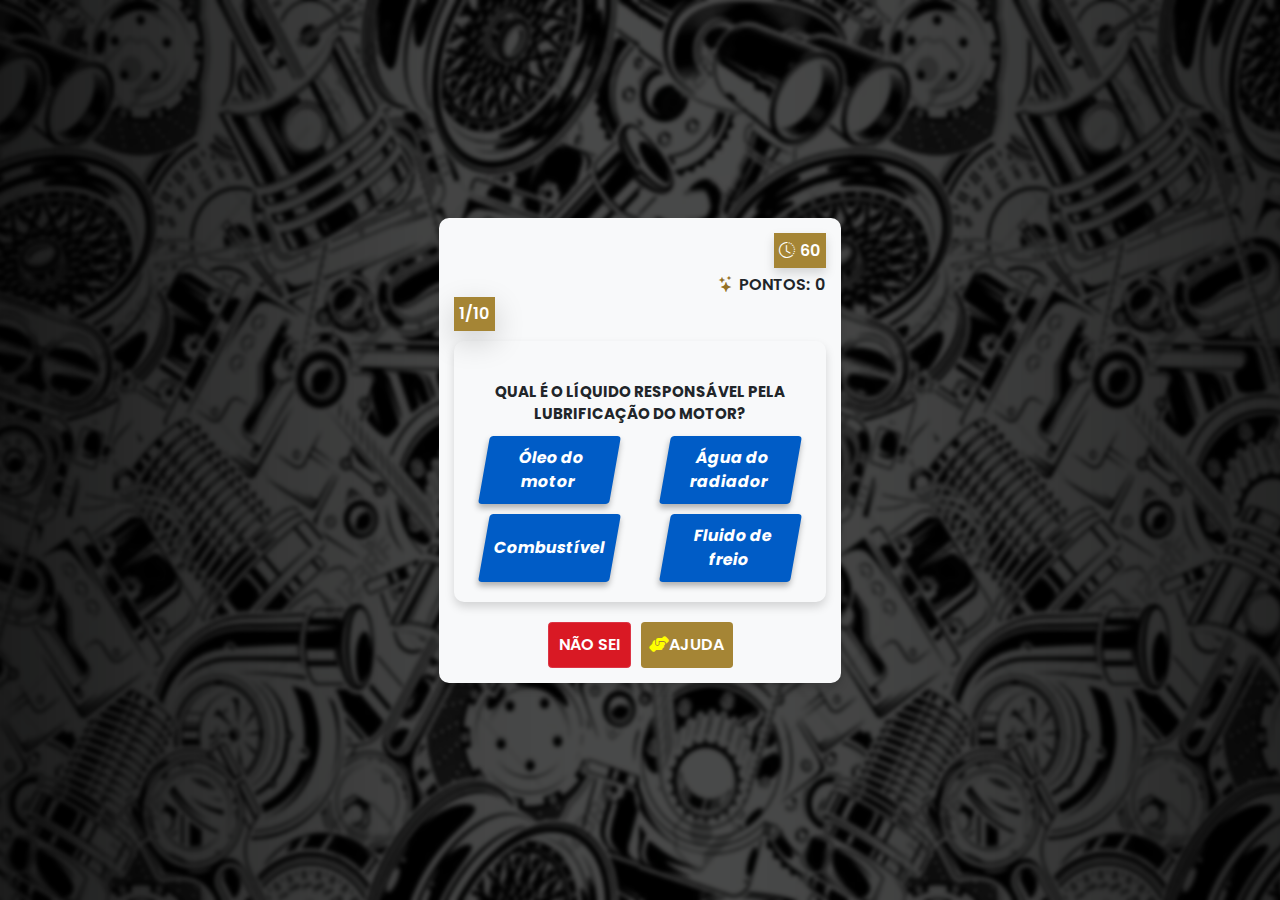
==== game.html @ ae10878c "Update game.html" ====
<!DOCTYPE html>
<html lang="pt-BR">

<head>
    <meta charset="UTF-8">
    <meta name="viewport" content="width=device-width, initial-scale=1.0">
    <meta name="description"
        content="Modelo de quiz para um processo seletivo para uma vaga de um mecanico de carros de luxo">
    <meta name="keywords" content="quiz, processo seletivo, mecanico, carros de luxo">
    <title>Saber Automotivo</title>
    <!-- importação do font awesome -->
    <link href="https://cdnjs.cloudflare.com/ajax/libs/font-awesome/6.5.1/css/all.min.css" rel="stylesheet">
    <link rel="stylesheet" href="https://cdn.jsdelivr.net/npm/bootstrap@5.3.1/dist/css/bootstrap.min.css">
    <link rel="stylesheet" href="style.css">
</head>

<body>
    <main id="principal" class="d-flex flex-column ">
        <div class="container d-flex text-center">
            <div id="question-container" class="container d-flex flex-column rounded-4 shadow p-4">
                <div id="timeAndScore" class="d-flex flex-column align-items-end gap-2">
                    <div id="timer" class="p-2 shadow"><span><i class="bi bi-clock-history"></i></span>
                        <span id="time">30</span>
                    </div>
                    <div id="score" class="d-flex align-items-center gap-2">
                        <span><i class="bi bi-stars"></i></span>PONTOS:<span id="points">0</span>
                    </div>
                </div>
                <span id="questionNumber" class="d-flex p-2 mb-3 shadow-lg text-center ">
                    <span id="currentQuestion">1</span>/<span id="totalQuestions">10</span>
                </span>
                <section id="questions" class="shadow rounded-4">
                    <p id="question" class="text-uppercase fw-bold">Pergunta aqui</p>
                    <div id="options" class="justify-content-center px-3 pb-3">
                        <!-- Opções serão inseridas dinamicamente -->
                    </div>
                </section>
                <section id="btns" class="d-flex justify-content-center gap-3">
                    <button id="skip-btn" class="btn btn-danger p-3">NÃO SEI</button>
                    <button onclick="helpColors()" id="help-btn" class="btn"><i class="fa-solid fa-handshake-angle"
                            style="color: #ffff00;"></i>AJUDA</button>
                </section>
            </div>
        </div>
        <!-- Modal para não sei a resposta -->
        <div class="modal fade" id="skip-modal" tabindex="-1" aria-hidden="true">
            <div class="modal-dialog modal-dialog-centered">
                <div class="modal-content">
                    <div class="modal-header">
                        <h5 class="modal-title">VOCÊ NÃO SABE A RESPOSTA?</h5>
                    </div>
                    <div class="modal-body">
                        <p>VERIFIQUE SE VOCE AINDA TEM ALGUMA AJUDA ANTES DE NÃO RESPONDER A QUESTÃO.</p>
                    </div>
                    <div class="modal-footer">
                        <button onclick="helpColors()" id="help-btn" class="btn w-25"><i
                                class="fa-solid fa-handshake-angle" style="color: #ffff00;"></i>AJUDA</button> <button
                            type="button" id="confirm-skip" class="btn btn-danger">NÃO SEI</button>
                    </div>
                </div>
            </div>
        </div>
        <!-- Modal para ajuda -->
        <div class="modal fade bd-example-modal-lg" id="help-modal" tabindex="-1" aria-hidden="true">
            <div class="modal-dialog modal-lg modal-dialog-centered modal-dialog-scrollable">
                <div class="modal-content h-50 gap-5">
                    <div class="modal-header">
                        <h5 class="modal-title">AJUDA</h5>
                    </div>
                    <div class="modal-body container">
                        <p>AO ESCOLHER UMA DAS CORES VOCÊ TERA A SORTE DE ELIMINAR ENTRE 0 A 3 ALTERNATIVAS ERRADAS PARA
                            LHE AJUDAR!<br>
                            BOA SORTE!</p>
                        <div id="modal-cores" class="row gap-3 justify-content-center">
                            <button class="btn btn-danger help-option col-5 col-sm-3" data-help="0"></button>
                            <button class="btn btn-success help-option col-5 col-sm-3" data-help="1"></button>
                            <button class="btn btn-primary help-option col-5 col-sm-3" data-help="2"></button>
                            <button class="btn btn-warning help-option col-5 col-sm-3" data-help="3"></button>
                        </div>
                    </div>
                </div>
            </div>
        </div>
        <!-- Modal ajuda usada-->
        <div class="modal fade" id="helpUsed-modal" tabindex="-1" aria-hidden="true">
            <div class="modal-dialog modal-dialog-centered">
                <div class="modal-content">
                    <div class="modal-header">
                        <h5 class="modal-title">AJUDA JÁ UTILIZADA OU NÃO TEM MAIS AJUDAS</h5>
                    </div>
                    <div class="modal-body">
                        <p>PARECE QUE VOCÊ JÁ UTILIZOU AJUDA NESTA PERGUNTA, OU NÃO POSSUI MAIS AJUDAS.</p>
                    </div>
                </div>
            </div>
        </div>
        <!-- Modal tela final -->
        <div class="modal fade" id="endGame-modal" tabindex="-1" aria-hidden="true">
            <div class="modal-dialog modal-dialog-centered modal-dialog-scrollable modal-lg">
                <div class="modal-content">
                    <div class="modal-header">
                        <h5 class="modal-title">FIM DO QUIZ</h5>
                    </div>
                    <div class="modal-body">
                        <p id="header-modal">PREENCHA ATENTAMENTE AS INFORMAÇÕES NECESSÁRIAS</p>
                        <p>VOCÊ CHEGOU AO FINAL DO QUIZ, PREENCHA AS INFORMAÇÕES NECESSÁRIAS E AGUARDE O CONTATO DA
                            EQUIPE.</p>
                        <p>A <a href="#">MARISTA AUTO CENTER</a> AGRADECE A SUA PARTICIPAÇÃO EM NOSSO PROCESSO
                            SELETIVO.</p>

                        <form id="feedback-form" class="row g-3">
                            <div class="col-md-12">
                                <label for="name" class="form-label">NOME COMPLETO</label>
                                <input type="text" id="fullname" class="form-control" placeholder="Nome" value=""
                                    required>
                            </div>
                            <div class="col-md-6">
                                <label for="phone" class="form-label">TELEFONE:</label>
                                <input type="tel" id="phone" maxlength="15" onkeyup="handlePhone(event)"
                                    class="form-control" placeholder="(00)00000-0000" value="" required>
                            </div>
                            <div class="col-6">
                                <label for="email" class="form-label">Email</label>
                                <input type="email" id="email" class="form-control" placeholder="seuNome@exemplo.com"
                                    value="" required>
                            </div>
                            <div class="col-12">
                                <div class="form-check">
                                    <input id="checkIndica" class="form-check-input" type="checkbox" value="check"
                                        id="defaultCheck1">

                                    <label class="form-check-label" for="defaultCheck1">
                                        <span>FUI INDICADO POR:</span>
                                    </label>
                                </div>
                                <div id="nameIndica" class="col-md-12 d-none">
                                    <label for="nameIndica" class="form-label">NOME DE QUEM INDICOU</label>
                                    <input type="text" id="nameIndica" class="form-control"
                                        placeholder="NOME DE QUEM INDICOU" required>
                                </div>
                            </div>
                            <div class="col-12">
                                <label for="feedback" class="form-label">OBSERVAÇÕES</label>
                                <textarea id="feedback" class="form-control" rows="3"></textarea>
                            </div>
                            <div class="col-12 text-center">
                                <button id="botao-final" type="submit" class="btn btn-primary">ENVIAR</button>
                            </div>
                        </form>
                    </div>
                </div>
            </div>
        </div>
        <!-- Modal agradecimento -->
        <div class="modal fade" id="agradecimento-modal" tabindex="-1" aria-hidden="true">
            <div class="modal-dialog modal-dialog-centered modal-dialog-scrollable modal-lg">
                <div class="modal-content">
                    <div class="modal-header">
                        <h5 class="text-uppercase modal-title">Agradecimentos.</h5>
                    </div>
                    <div class="modal-body">
                        <p>Agradecemos por participar do nosso processo seletivo no formato de game quiz!<br>
                            Foi ótimo contar com sua participação</p>
                        <button class="btn btn-success" onclick="atualizarPagina()">REINICIAR QUIZ</button>
                        <button class="btn btn-danger" onclick="fecharJanela()">FECHAR JOGO</button>
                    </div>
                </div>
            </div>
        </div>
    </main>
    <script src="https://cdn.jsdelivr.net/npm/bootstrap@5.3.1/dist/js/bootstrap.bundle.min.js"></script>
    <script src="script.js"></script>
</body>

</html>
---- style.css ----
@import url('https://fonts.googleapis.com/css2?family=Poppins:wght@100;200;300;400;500;600;700;800;900&display=swap');
@import url('https://fonts.googleapis.com/css2?family=Orbitron:wght@400..900&display=swap');
@import url("https://cdn.jsdelivr.net/npm/bootstrap-icons@1.11.3/font/bootstrap-icons.min.css");

:root {
    --gold-color: #CC942E;
    --red-color: #D91924;
    --gold2-color: #E9AB33;
    --gold3-color: #947025;
    --gold4-color: #a58535;
}

html {
    font-size: 62.5%;
}

* {
    padding: 0;
    margin: 0;
    box-sizing: border-box !important;
    font-family: "Poppins", sans-serif;
}

body {
    background-image: url(bg_quiz.webp);
    background-position: center top;
    background-size: cover;
    background-repeat: repeat-y;
    height:100vh;
display: flex;
justify-content:center;
align-items: center
}

main {
    padding: 0 !important;
    margin: 0 !important;
}

header {
    height: 100px;
    background-color: #f8f9fa;
    /* background-image: linear-gradient(rgb(0, 0, 0), rgb(0, 0, 70)); */
    color: var(--gold3-color);
}

header img {
    width: 75px;
}

#question-container {
    background-color: #f8f9fa;
}

#timer {
    font-family: "Orbitron", sans-serif;
    text-transform: uppercase;
}

#timer,
#score,
#questionNumber {
    font-size: 1.6rem;
    font-weight: 600;
}

#score i {
    color: var(--gold3-color);
}

#question {
    font-size: 1.5rem;
    margin: 10px 0 10px 0;
}

#timer,
#questionNumber {
    background-color: var(--gold4-color);
    color: #fff;
    width: fit-content;
}

#questions {
    margin-bottom: 20px;
}

.grid-container {
    display: grid;
    grid-template-columns: 1fr;
    gap: 10px;
}

.grid-item {
    text-align: center;
}

.correct {
    background-color: green;
    color: white;
}

.incorrect {
    color: var(--red-color);
    /* background-color: red;
    color: white; */
}

.eliminated {
    background-color: grey;
    color: white;
    opacity: 0.6;
}

.btn {
    font-size: 1.6rem;
}

.button {
    /* display: inline-block; */
    /* padding: 10px 30px; */
    font-size: 1.6rem;
    font-weight: bold;
    /* text-transform: uppercase; */
    color: white;
    background: #005cc6;
    /* Cor de fundo */
    border: none;
    /* border-radius: 10%; */
    box-shadow: 0 4px 6px rgba(0, 0, 0, 0.3);
    /* Sombra */
    transform: skew(-10deg);
    /* Inclinação do botão */
    position: relative;
    overflow: hidden;
    /* margin: 0 -14px; */
}

.button:hover {
    cursor: pointer;
    box-shadow: 0 6px 8px rgba(0, 0, 0, 0.4);
    /* Realce na sombra ao passar o mouse */
}

#help-btn {
    background-color: var(--gold4-color);
    color: #fff;
    font-weight: 600;
}

#help-btn:hover {
    background-color: #b4923b;
}

#skip-btn {
    background-color: var(--red-color);
    font-weight: 600;
}

#skip-btn:hover {
    background-color: #f51b26;
}

a {
    text-decoration: none;
    color: var(--gold4-color);
}

.modal-content {
    width: auto;
}

.modal p {
    font-size: 1.2rem;
}

/* Responsividade */
@media (min-width: 768px) {
    #question-container {
        width: 70%;
    }

    .grid-container {
        grid-template-columns: 1fr;
    }

    .button {
        padding: 10px;
    }

    #btns {
        gap: 10 !important;
    }
}

@media (min-width: 1024px) {
    #logo-index {
        width: 20px;
    }

    #question-container {
        width: 70%;
    }

    #questions {
        padding: 3rem 2rem 1rem 2rem;
    }

    .grid-container {
        grid-template-columns: 1fr 1fr;
        column-gap: 50px !important;
    }

    .button {
        padding: 10px;
    }

}
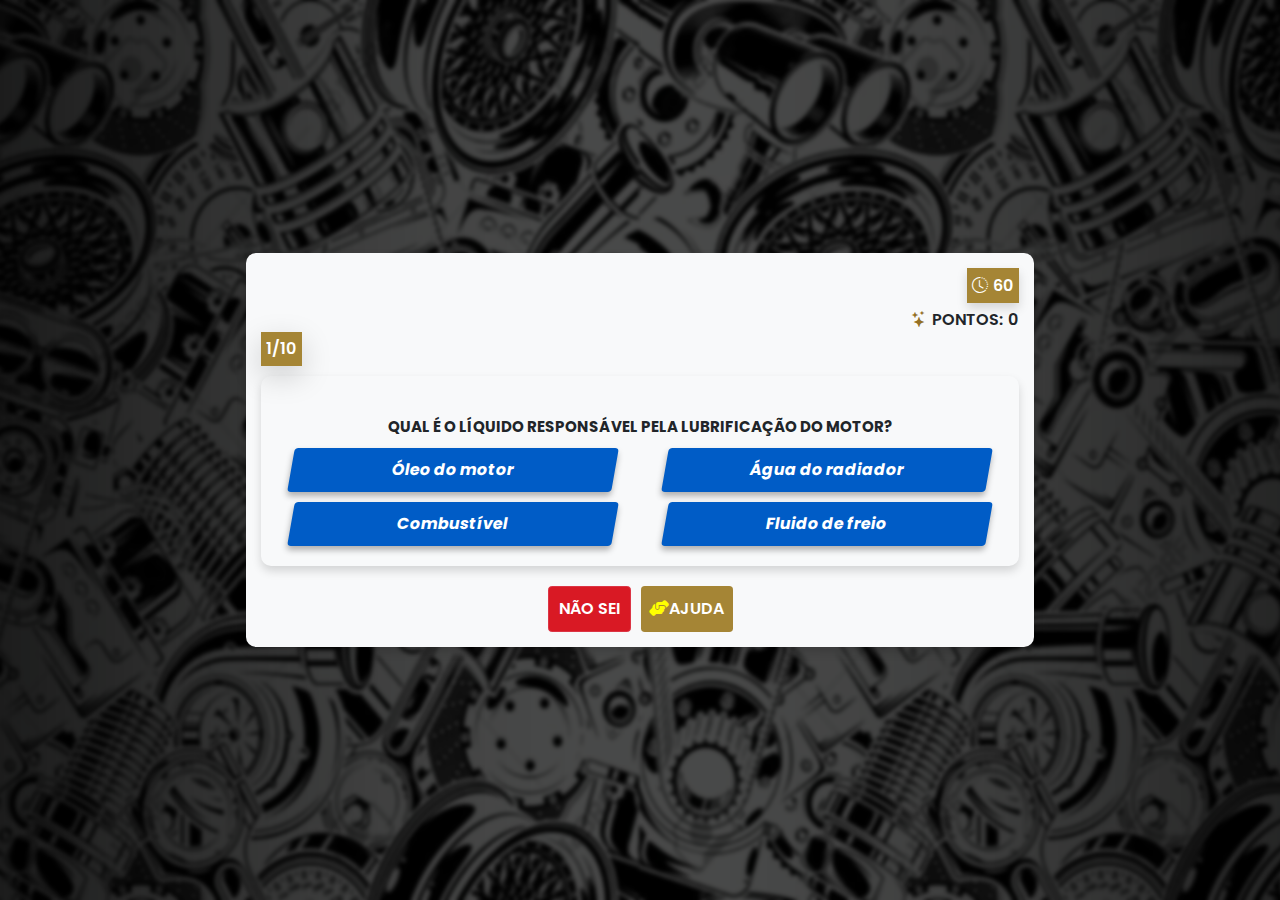
==== commit 010e88df: "Update game.html" ====
--- a/game.html
+++ b/game.html
@@ -15,7 +15,7 @@
 </head>
 
 <body>
-    <main id="principal" class="d-flex flex-column ">
+    <main id="principal" class="d-flex flex-column justify-content-center ">
         <div class="container d-flex text-center">
             <div id="question-container" class="container d-flex flex-column rounded-4 shadow p-4">
                 <div id="timeAndScore" class="d-flex flex-column align-items-end gap-2">
@@ -62,7 +62,7 @@
         </div>
         <!-- Modal para ajuda -->
         <div class="modal fade bd-example-modal-lg" id="help-modal" tabindex="-1" aria-hidden="true">
-            <div class="modal-dialog modal-lg modal-dialog-centered modal-dialog-scrollable">
+            <div class="modal-dialog modal-lg modal-dialog-centered">
                 <div class="modal-content h-50 gap-5">
                     <div class="modal-header">
                         <h5 class="modal-title">AJUDA</h5>
--- a/style.css
+++ b/style.css
@@ -196,6 +196,9 @@
     #logo-index {
         width: 20px;
     }
+    #principal{
+        width: 100%;
+    }
 
     #question-container {
         width: 70%;
@@ -213,5 +216,10 @@
     .button {
         padding: 10px;
     }
-
-}
+    #modal-cores{
+        display:flex;
+    }
+    #modal-cores .btn{
+        width:auto;
+    }
+}
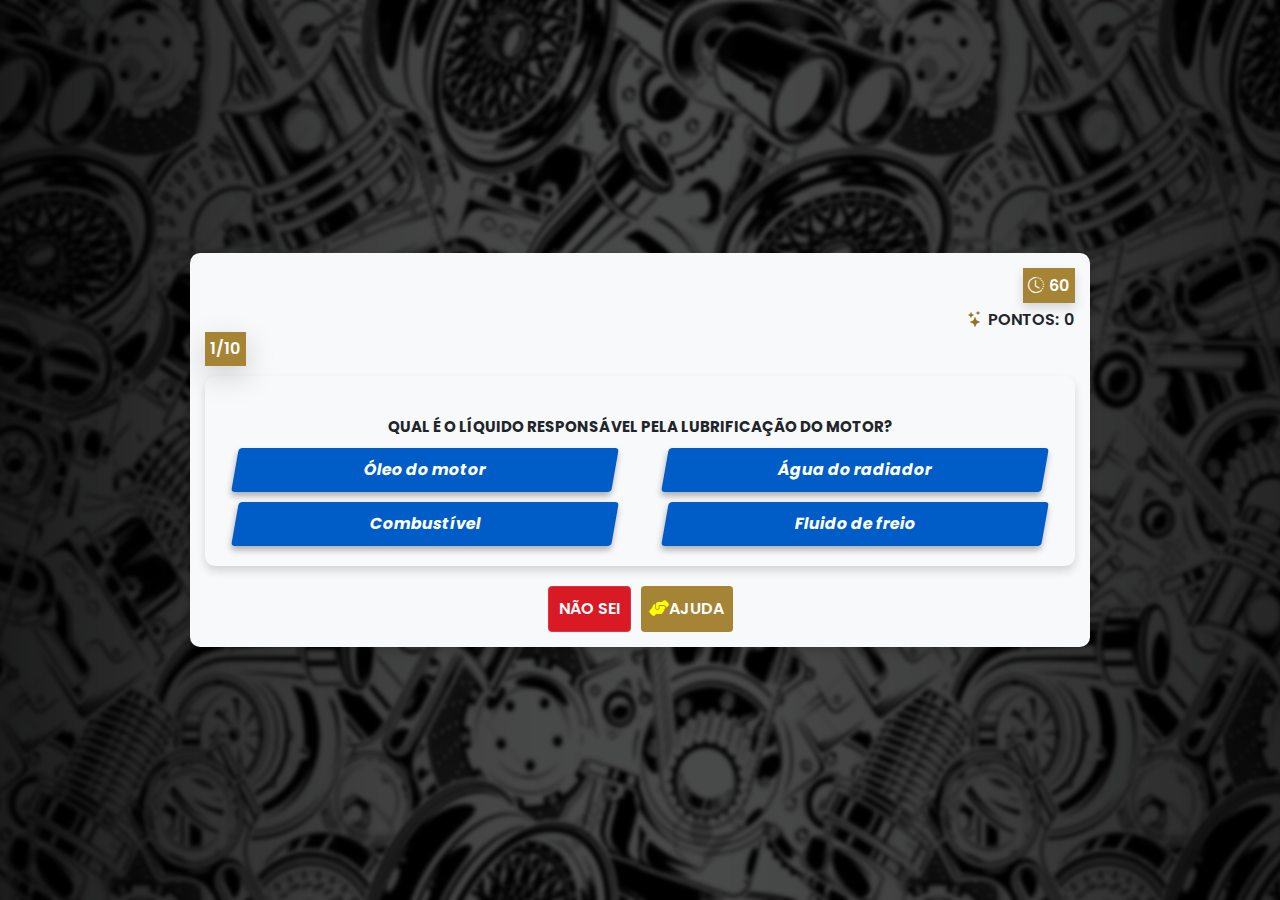
==== commit 5516b328: "Update game.html" ====
--- a/game.html
+++ b/game.html
@@ -102,8 +102,7 @@
                         <h5 class="modal-title">FIM DO QUIZ</h5>
                     </div>
                     <div class="modal-body">
-                        <p id="header-modal">PREENCHA ATENTAMENTE AS INFORMAÇÕES NECESSÁRIAS</p>
-                        <p>VOCÊ CHEGOU AO FINAL DO QUIZ, PREENCHA AS INFORMAÇÕES NECESSÁRIAS E AGUARDE O CONTATO DA
+                        <p id="header-modal">VOCÊ CHEGOU AO FINAL DO QUIZ, PREENCHA AS INFORMAÇÕES NECESSÁRIAS E AGUARDE O CONTATO DA
                             EQUIPE.</p>
                         <p>A <a href="#">MARISTA AUTO CENTER</a> AGRADECE A SUA PARTICIPAÇÃO EM NOSSO PROCESSO
                             SELETIVO.</p>
@@ -161,8 +160,10 @@
                     <div class="modal-body">
                         <p>Agradecemos por participar do nosso processo seletivo no formato de game quiz!<br>
                             Foi ótimo contar com sua participação</p>
-                        <button class="btn btn-success" onclick="atualizarPagina()">REINICIAR QUIZ</button>
-                        <button class="btn btn-danger" onclick="fecharJanela()">FECHAR JOGO</button>
+                        <div id ="bts-agradecimento" class="d-flex justify-content-center">
+                            <button class="btn btn-success" onclick="atualizarPagina()">REINICIAR QUIZ</button>
+                            <button class="btn btn-danger" onclick="fecharJanela()">FECHAR JOGO</button>
+                        </div>
                     </div>
                 </div>
             </div>
--- a/style.css
+++ b/style.css
@@ -201,7 +201,7 @@
     }
 
     #question-container {
-        width: 70%;
+        width: 80%;
     }
 
     #questions {
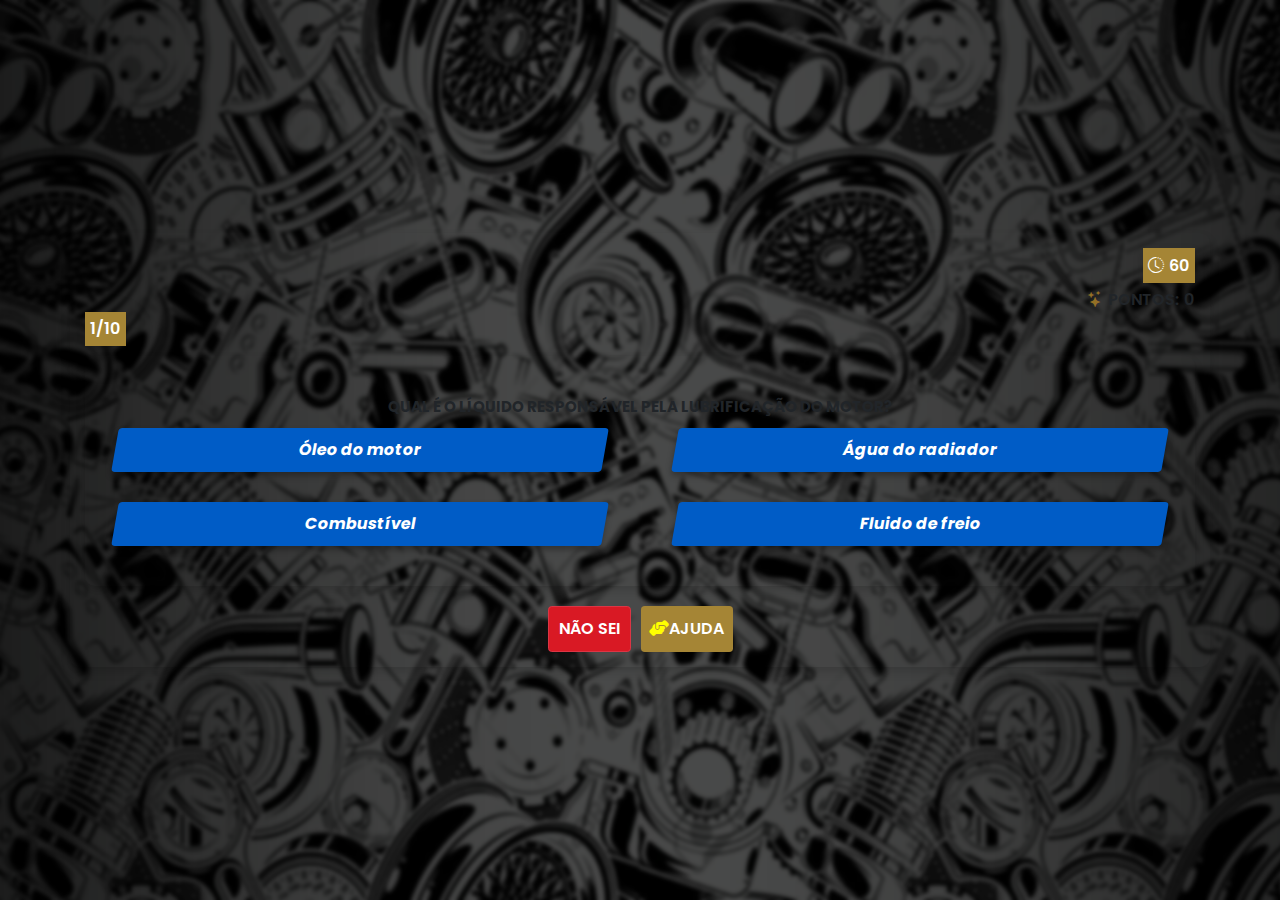
==== commit 2801a210: "Update game.html" ====
--- a/game.html
+++ b/game.html
@@ -16,32 +16,32 @@
 
 <body>
     <main id="principal" class="d-flex flex-column justify-content-center ">
-        <div class="container d-flex text-center">
-            <div id="question-container" class="container d-flex flex-column rounded-4 shadow p-4">
-                <div id="timeAndScore" class="d-flex flex-column align-items-end gap-2">
-                    <div id="timer" class="p-2 shadow"><span><i class="bi bi-clock-history"></i></span>
-                        <span id="time">30</span>
-                    </div>
-                    <div id="score" class="d-flex align-items-center gap-2">
-                        <span><i class="bi bi-stars"></i></span>PONTOS:<span id="points">0</span>
-                    </div>
+        <!-- <div class="container d-flex text-center"> -->
+        <div id="container" class="container d-flex flex-column rounded-4 shadow p-4">
+            <div id="timeAndScore" class="d-flex flex-column align-items-end gap-2">
+                <div id="timer" class="p-2 shadow"><span><i class="bi bi-clock-history"></i></span>
+                    <span id="time">30</span>
                 </div>
-                <span id="questionNumber" class="d-flex p-2 mb-3 shadow-lg text-center ">
-                    <span id="currentQuestion">1</span>/<span id="totalQuestions">10</span>
-                </span>
-                <section id="questions" class="shadow rounded-4">
-                    <p id="question" class="text-uppercase fw-bold">Pergunta aqui</p>
-                    <div id="options" class="justify-content-center px-3 pb-3">
-                        <!-- Opções serão inseridas dinamicamente -->
-                    </div>
-                </section>
-                <section id="btns" class="d-flex justify-content-center gap-3">
-                    <button id="skip-btn" class="btn btn-danger p-3">NÃO SEI</button>
-                    <button onclick="helpColors()" id="help-btn" class="btn"><i class="fa-solid fa-handshake-angle"
-                            style="color: #ffff00;"></i>AJUDA</button>
-                </section>
+                <div id="score" class="d-flex align-items-center gap-2">
+                    <span><i class="bi bi-stars"></i></span>PONTOS:<span id="points">0</span>
+                </div>
             </div>
+            <span id="questionNumber" class="d-flex p-2 mb-3 shadow-lg text-center ">
+                <span id="currentQuestion">1</span>/<span id="totalQuestions">10</span>
+            </span>
+            <section id="questions" class="shadow rounded-4">
+                <p id="question" class="text-uppercase fw-bold text-center">Pergunta aqui</p>
+                <div id="options" class="justify-content-center px-3 pb-3">
+                    <!-- Opções serão inseridas dinamicamente -->
+                </div>
+            </section>
+            <section id="btns" class="d-flex justify-content-center gap-3">
+                <button id="skip-btn" class="btn btn-danger p-3">NÃO SEI</button>
+                <button onclick="helpColors()" id="help-btn" class="btn"><i class="fa-solid fa-handshake-angle"
+                        style="color: #ffff00;"></i>AJUDA</button>
+            </section>
         </div>
+        <!-- </div> -->
         <!-- Modal para não sei a resposta -->
         <div class="modal fade" id="skip-modal" tabindex="-1" aria-hidden="true">
             <div class="modal-dialog modal-dialog-centered">
@@ -102,7 +102,8 @@
                         <h5 class="modal-title">FIM DO QUIZ</h5>
                     </div>
                     <div class="modal-body">
-                        <p id="header-modal">VOCÊ CHEGOU AO FINAL DO QUIZ, PREENCHA AS INFORMAÇÕES NECESSÁRIAS E AGUARDE O CONTATO DA
+                        <p id="header-modal">VOCÊ CHEGOU AO FINAL DO QUIZ, PREENCHA AS INFORMAÇÕES NECESSÁRIAS E AGUARDE
+                            O CONTATO DA
                             EQUIPE.</p>
                         <p>A <a href="#">MARISTA AUTO CENTER</a> AGRADECE A SUA PARTICIPAÇÃO EM NOSSO PROCESSO
                             SELETIVO.</p>
@@ -152,7 +153,7 @@
         </div>
         <!-- Modal agradecimento -->
         <div class="modal fade" id="agradecimento-modal" tabindex="-1" aria-hidden="true">
-            <div class="modal-dialog modal-dialog-centered modal-dialog-scrollable modal-lg">
+            <div class="modal-dialog modal-dialog-centered modal-lg justify-content-center">
                 <div class="modal-content">
                     <div class="modal-header">
                         <h5 class="text-uppercase modal-title">Agradecimentos.</h5>
@@ -160,7 +161,7 @@
                     <div class="modal-body">
                         <p>Agradecemos por participar do nosso processo seletivo no formato de game quiz!<br>
                             Foi ótimo contar com sua participação</p>
-                        <div id ="bts-agradecimento" class="d-flex justify-content-center">
+                        <div id="bts-agradecimento" class="d-flex justify-content-center gap-3">
                             <button class="btn btn-success" onclick="atualizarPagina()">REINICIAR QUIZ</button>
                             <button class="btn btn-danger" onclick="fecharJanela()">FECHAR JOGO</button>
                         </div>
--- a/style.css
+++ b/style.css
@@ -26,15 +26,15 @@
     background-position: center top;
     background-size: cover;
     background-repeat: repeat-y;
-    height:100vh;
-display: flex;
-justify-content:center;
-align-items: center
+    display: flex;
+    justify-content: center;
+    align-items: center
 }
 
 main {
-    padding: 0 !important;
-    margin: 0 !important;
+    height: 100dvh;
+    /* padding: 0 !important; */
+    /* margin: 0 !important; */
 }
 
 header {
@@ -194,9 +194,10 @@
 
 @media (min-width: 1024px) {
     #logo-index {
-        width: 20px;
-    }
-    #principal{
+        width: 200px !important;
+    }
+
+    #principal {
         width: 100%;
     }
 
@@ -205,21 +206,24 @@
     }
 
     #questions {
-        padding: 3rem 2rem 1rem 2rem;
+        padding: 3rem 2rem;
     }
 
     .grid-container {
         grid-template-columns: 1fr 1fr;
-        column-gap: 50px !important;
+        column-gap: 70px !important;
+        row-gap: 30px !important;
     }
 
     .button {
         padding: 10px;
     }
-    #modal-cores{
-        display:flex;
-    }
-    #modal-cores .btn{
-        width:auto;
-    }
-}
+
+    #modal-cores {
+        display: flex;
+    }
+
+    #modal-cores .btn {
+        width: auto;
+    }
+}
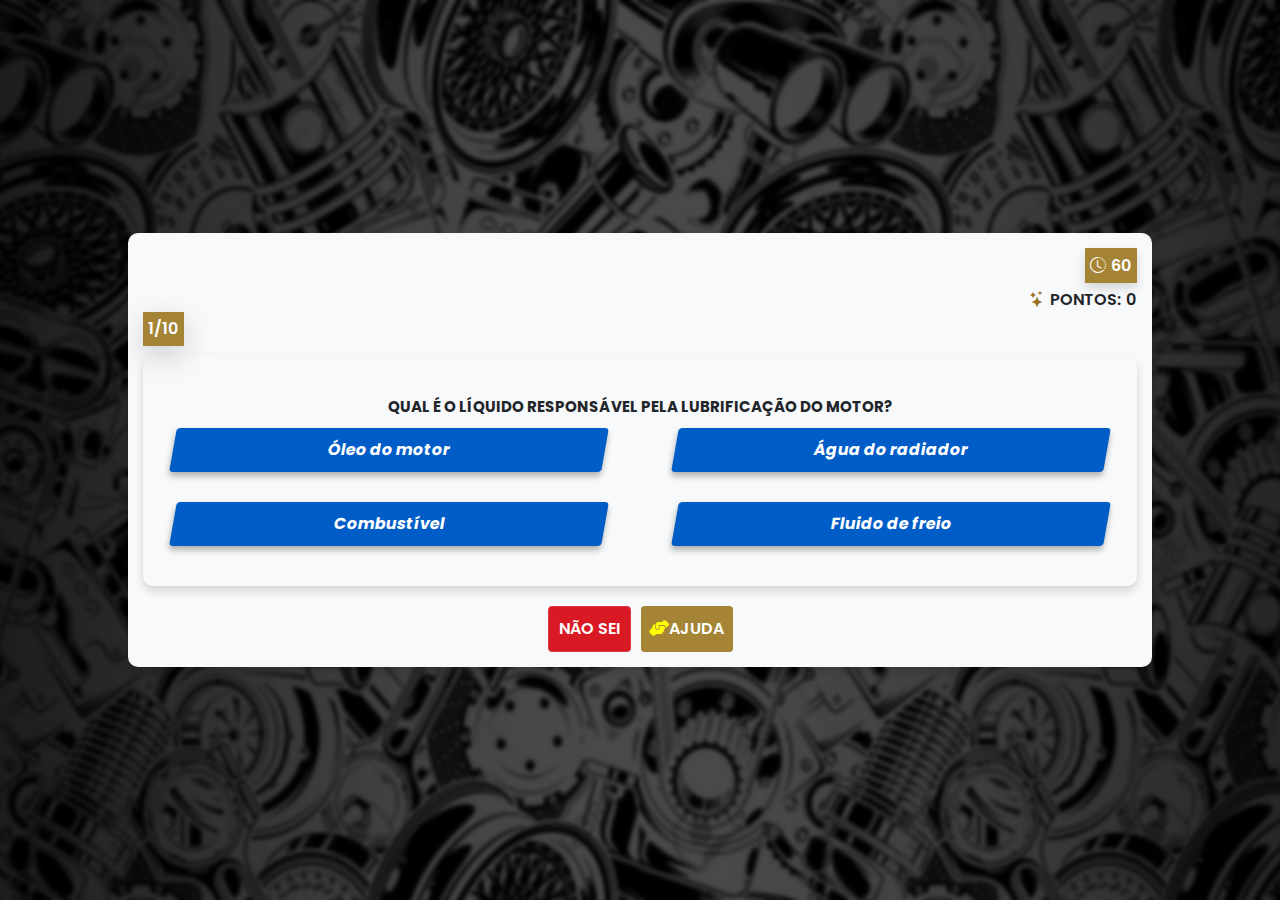
==== commit 8a48ddd3: "Update game.html" ====
--- a/game.html
+++ b/game.html
@@ -17,7 +17,7 @@
 <body>
     <main id="principal" class="d-flex flex-column justify-content-center ">
         <!-- <div class="container d-flex text-center"> -->
-        <div id="container" class="container d-flex flex-column rounded-4 shadow p-4">
+        <div id="question-container" class="container d-flex flex-column rounded-4 shadow p-4">
             <div id="timeAndScore" class="d-flex flex-column align-items-end gap-2">
                 <div id="timer" class="p-2 shadow"><span><i class="bi bi-clock-history"></i></span>
                     <span id="time">30</span>
